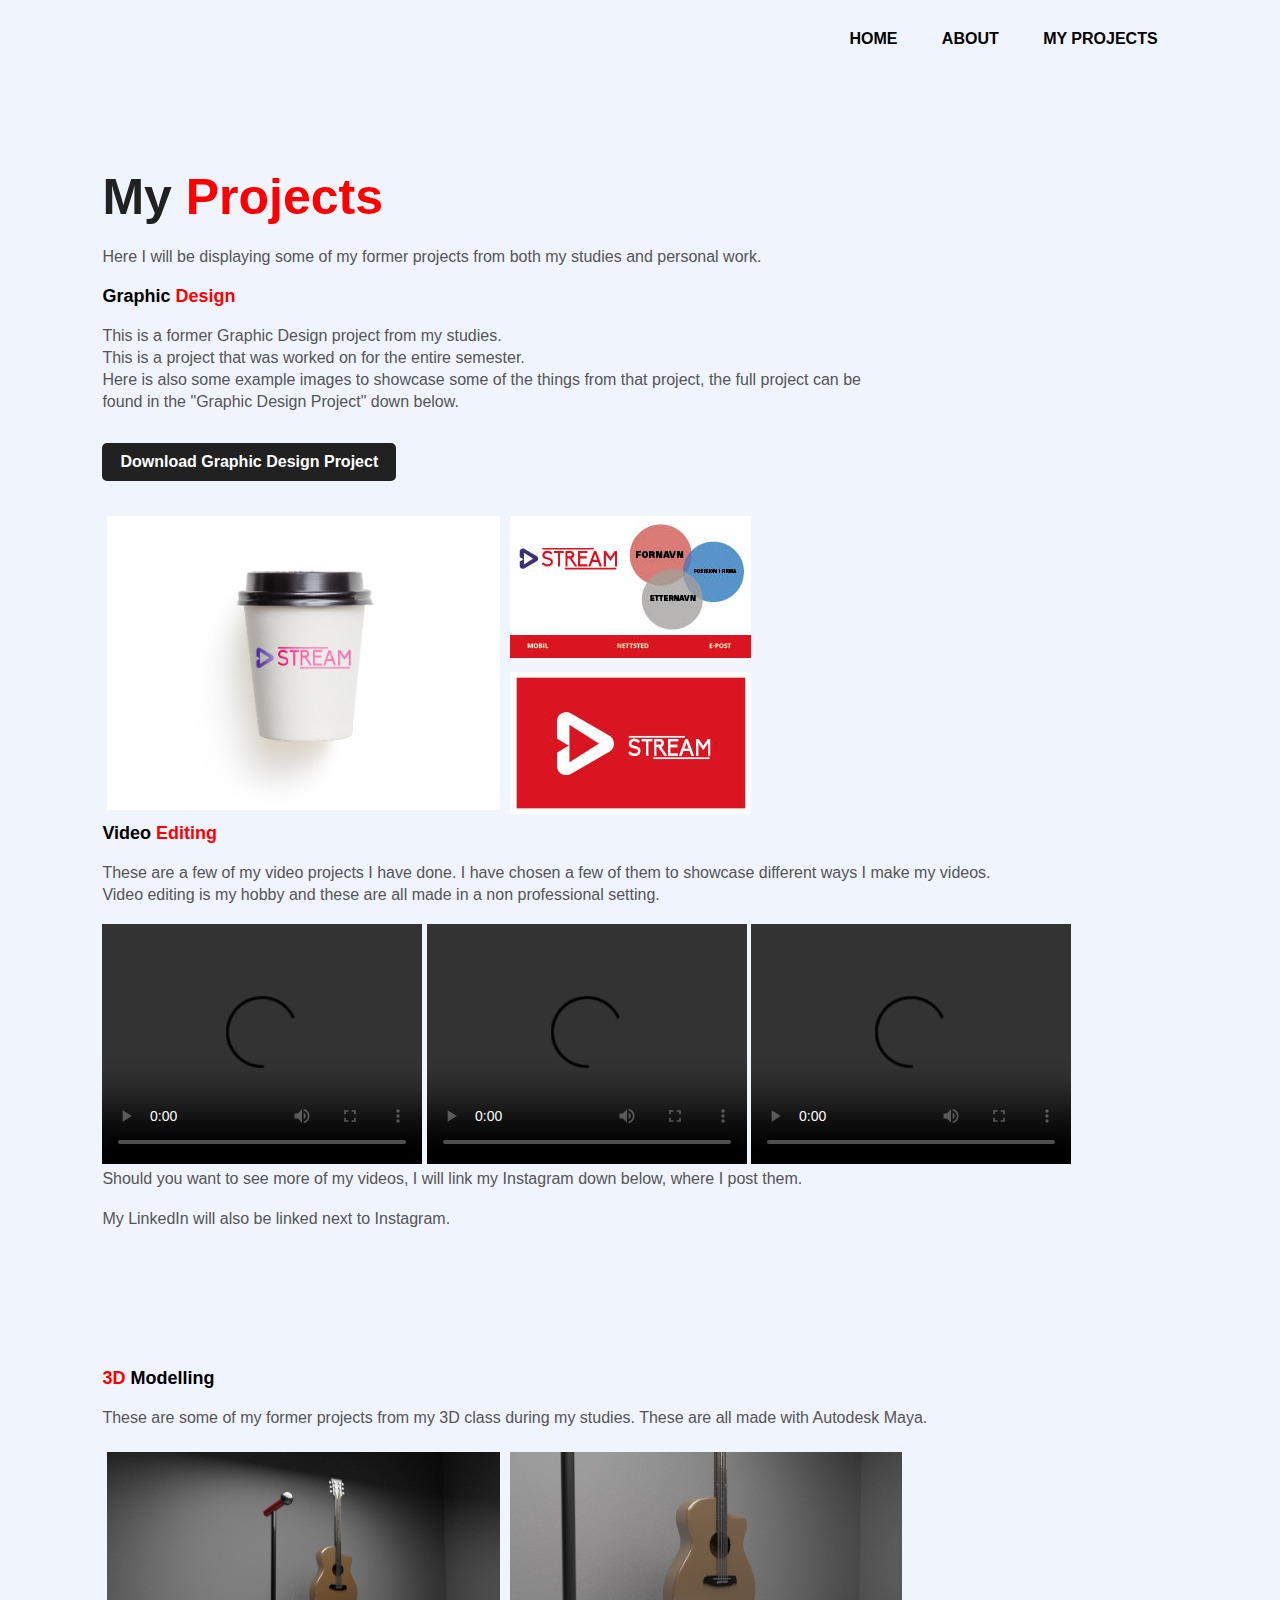
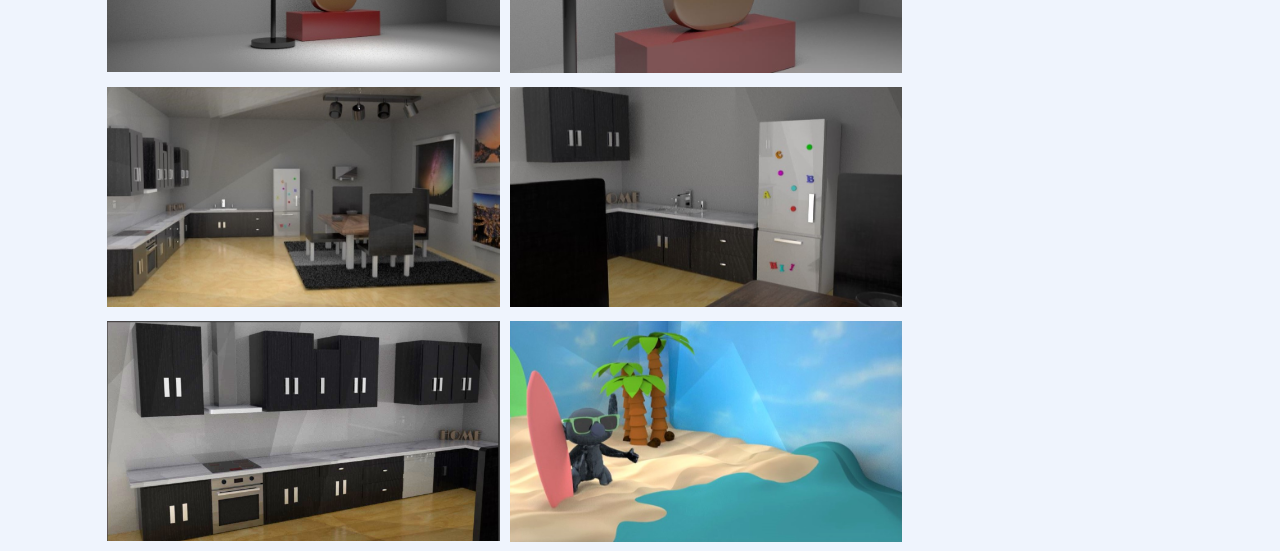
==== portfolio.html @ eea74b2d "Add files via upload" ====
<!DOCTYPE html>
<html lang="en">
<head>
    <meta charset="UTF-8">
    <meta name="viewport" content="width=device-width, initial-scale=1.0">
    <title>Portfolio</title>
    <link rel="stylesheet" href="styles_2.css"></link>
    <link rel="stylesheet" href="https://cdnjs.cloudflare.com/ajax/libs/font-awesome/4.7.0/css/font-awesome.min.css">
</head>
<body>
    <div class ="hero">
        <nav>
            <img src="" alt="">
            <ul>
                <li><a href="index.html">HOME</a></li>
                <li><a href="about.html">ABOUT</a></li>
                <li><a href="portfolio.html">MY PROJECTS</a></li>
            </ul>
        </nav>
    <div class="detel">
    <h1>My <span>Projects</span></h1>
    <p>
        Here I will be displaying some of my former projects from both my studies and personal work.
    </p>
    <br>
    
    <h2>Graphic <span>Design</span></h2>
    <br>
    <p>This is a former Graphic Design project from my studies.</p>
    <p>This is a project that was worked on for the entire semester.</p>
    <p>Here is also some example images to showcase some of the things from that project, the full project can be</p>
    <p>found in the "Graphic Design Project" down below.</p>

    <a href="MalinM_Profilmanual_GrafiskDesignProsjekt.pdf">Download Graphic Design Project</a>
    <div class="row">
        <div class="column">
            <img src="images/MalinM_LogoCoffeCup.png" alt="Picture of a Coffee Cup with Stream Logo">
        </div>

        <div class="column">
            <img src="images/Visittkort.jpg" alt="Picture of a business card">
        </div>
        
        <div class="column">
            <img src="images/Visittkort2.jpg" alt="Picture of a business card with a red logo">
        </div>
    </div>

    <h2>Video <span>Editing</span></h2>
    <br>
    <p>
        These are a few of my video projects I have done. I have chosen a few of them to showcase different ways I make my videos. 
    </p>
    <p>
        Video editing is my hobby and these are all made in a non professional setting.
    </p>
    <br>
    <video width="320" height="240" controls>
        <source src="inmyhead2.mp4" type=video/mp4>
    </video>

    <video width="320" height="240" controls>
        <source src="Comp 1 1.mp4" type=video/mp4>
    </video>

    <video width="320" height="240" controls>
        <source src="internationallove.mp4" type=video/mp4>
    </video>
    <br>
    <p>Should you want to see more of my videos, I will link my Instagram down below, where I post them.</p>
    <br>
    <p>My LinkedIn will also be linked next to Instagram.</p>

    <div class="icons">
        <a href="https://www.instagram.com/xlovelycarpenter/"><ion-icon name="logo-instagram"></ion-icon></a>
        <a href="https://www.linkedin.com/in/malin-wold-nielsen-menendez-60b302281/"><ion-icon name="logo-linkedin"></ion-icon></a>
    </div>
  

    <h2><span>3D</span> Modelling</h2>
    <br>
    <p>
        These are some of my former projects from my 3D class during my studies. These are all made with Autodesk Maya.
    </p>
    <br>

    <div class="row">
        <div class="column">
            <img src="images/gitar_3D_4.jpg" alt="Picture of a 3D Modelled guitar and a microphone stand">
        </div>

        <div class="column">
            <img src="images/gitar_3D_2.JPG" alt="Picture of a 3D Modelled guitar">
        </div>
        
        <div class="column">
            <img src="images/kitchen 5.JPG" alt="3D Modelled kitchen">
        </div>

        <div class="column">
            <img src="images/kitchen2.JPG" alt="3D Modell kitchen with white fridge and black kitchen">
        </div>
        
        <div class="column">
            <img src="images/kitchen33.JPG" alt="3D Modell of a black kitchen">
        </div>

        <div class="column">
            <img src="images/stitch_3D_2.JPG" alt="3D Modell of cartoon Stitch at a beach">
        </div>
    </div>

    </div>
</div>

<script src="https://unpkg.com/ionicons@5.4.0/dist/ionicons.js"></script>
</body>

</html>
---- styles_2.css ----
*{
    margin: 0;
    padding: 0;
    font-family: sans-serif;
}

.hero{
    background: #eff4fd;
}

nav{
    display: flex;
    width: 84%;
    margin: auto;
    padding: 20px 0;
    align-items: center;
    justify-content: space-between;
}

nav ul li{
    display: inline-block;
    list-style: none;
    margin: 10px 20px;
}

nav ul li a{
    text-decoration: none;
    color: #000;
    font-weight: bold;
}

nav ul li a:hover{
    color: red;
}

.detel{
    margin-left: 8%;
    margin-top: 7%;
}

.detel h1{
    font-size: 50px;
    color: #212121;
    margin-bottom: 20px;
}

span{
    color: red;
}

.detel p{
    color: #555;    
    line-height: 22px;
}

.detel a{
    background: #212121;
    padding: 10px 18px;
    text-decoration: none;
    font-weight: bold;
    color: #fff;
    display: inline-block;
    margin: 30px 0;
    border-radius: 5px;
}

ul li{
    list-style-type: circle;
    margin: 10px 20px;
    text-decoration: none;
    color: #000;
}

h2{
    font-size: 18px;
}

.column{
    float:left;
    width:33.33%;
    padding:5px;
    border: none;
    transition: 1s;
}

.row{
    content: "";
    display: table;
    clear: both;
}

.column:hover{
    transform:scale(1.3);
    z-index: 1;
}

img{
    max-width: 100%;
    max-height: 100%;
}

 /* .footer {
    position:fixed;
    left: 0;
    bottom: 0;
    height: 100px;
    width: 100%;
    background-color: #eff4fd;
    color: white;
    text-align: center;
}*/

.icons a{
    text-decoration: none;
    background-color: #eff4fd;
}

.icons ion-icon{
    margin-left: 7%;
    font-size: 50px;
    transition: .4s ease;
}

.icons ion-icon:hover{
    color:red;
}
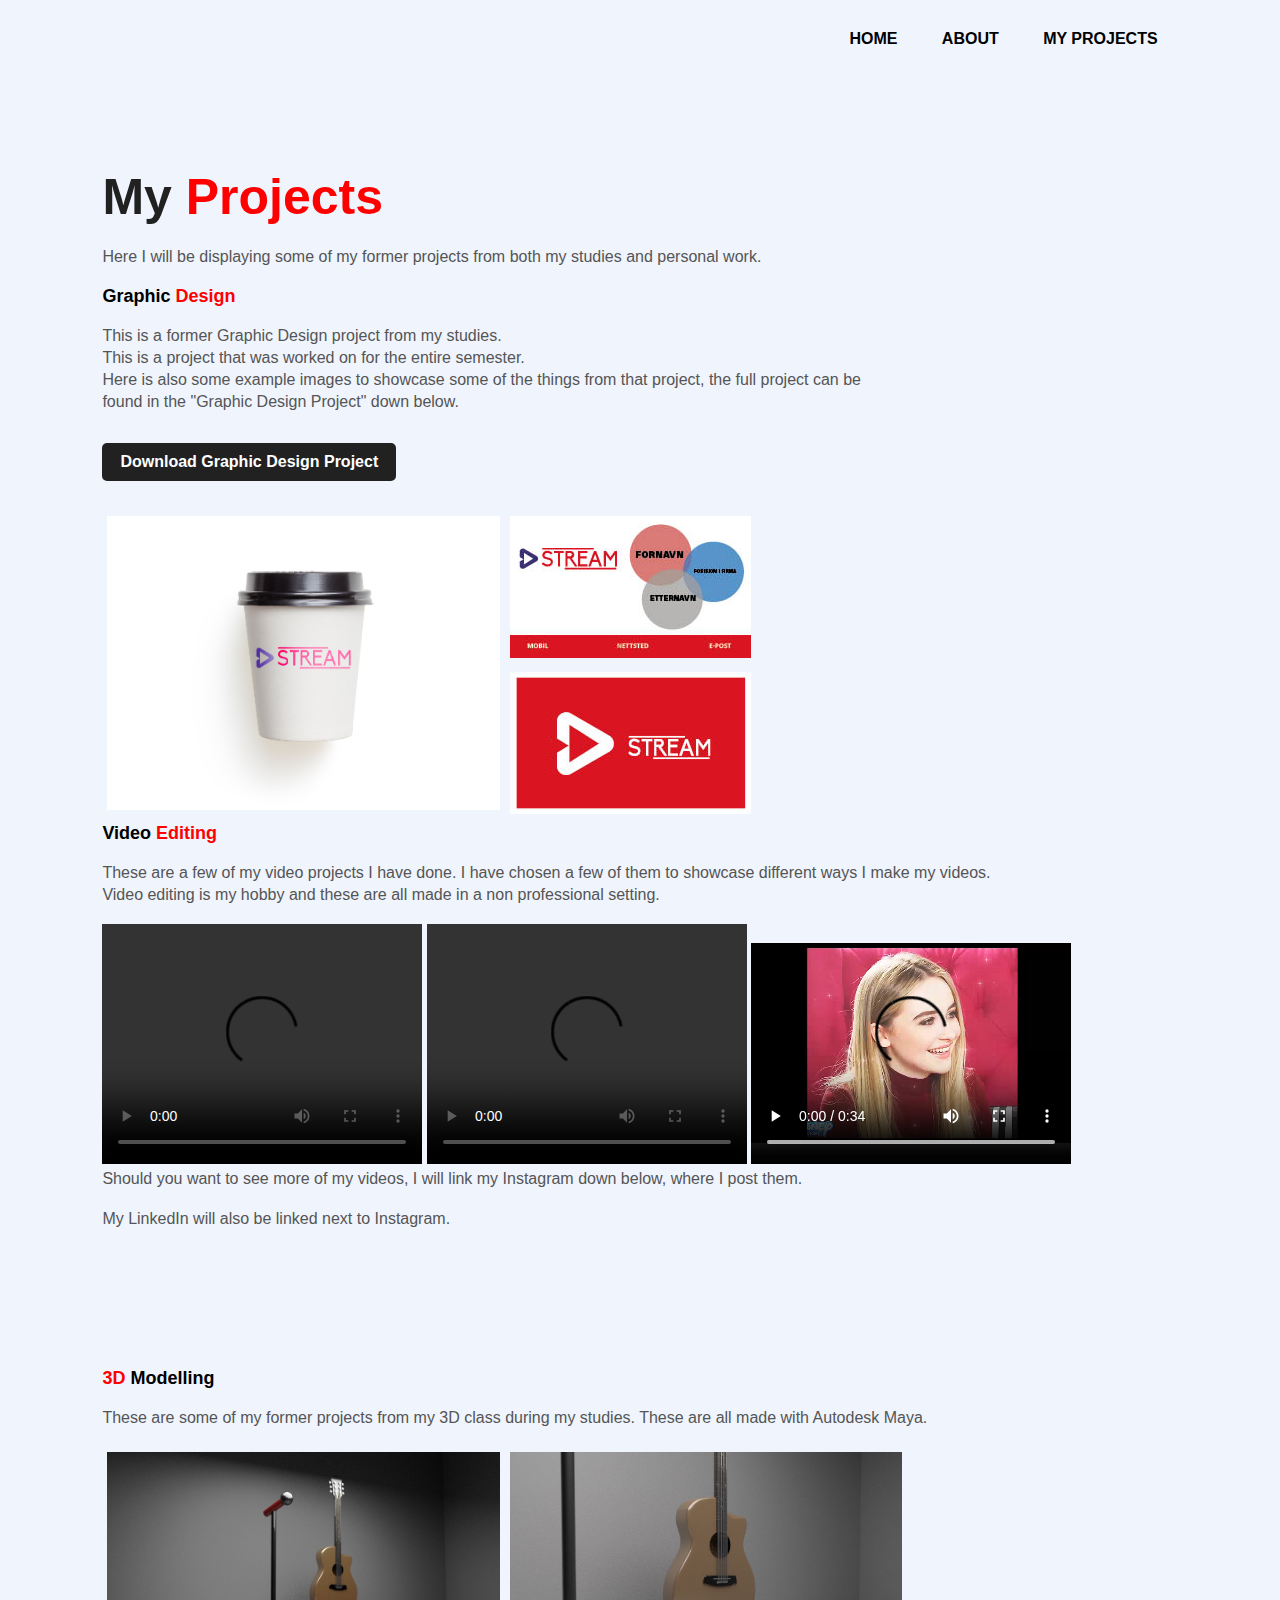
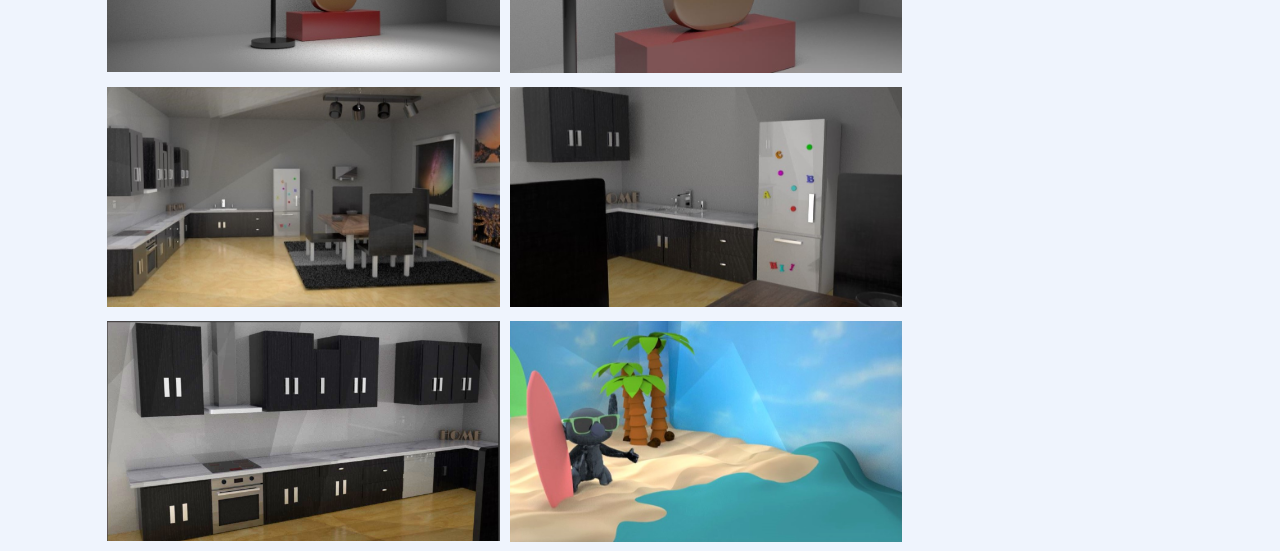
==== commit 249abdf7: "Add files via upload" ====
--- a/portfolio.html
+++ b/portfolio.html
@@ -74,6 +74,7 @@
     <div class="icons">
         <a href="https://www.instagram.com/xlovelycarpenter/"><ion-icon name="logo-instagram"></ion-icon></a>
         <a href="https://www.linkedin.com/in/malin-wold-nielsen-menendez-60b302281/"><ion-icon name="logo-linkedin"></ion-icon></a>
+        <a href="https://www.youtube.com/channel/UCHrkL704ssU8hC38INy7F6A"><ion-icon name="logo-youtube"></ion-icon></a>
     </div>
   
 
